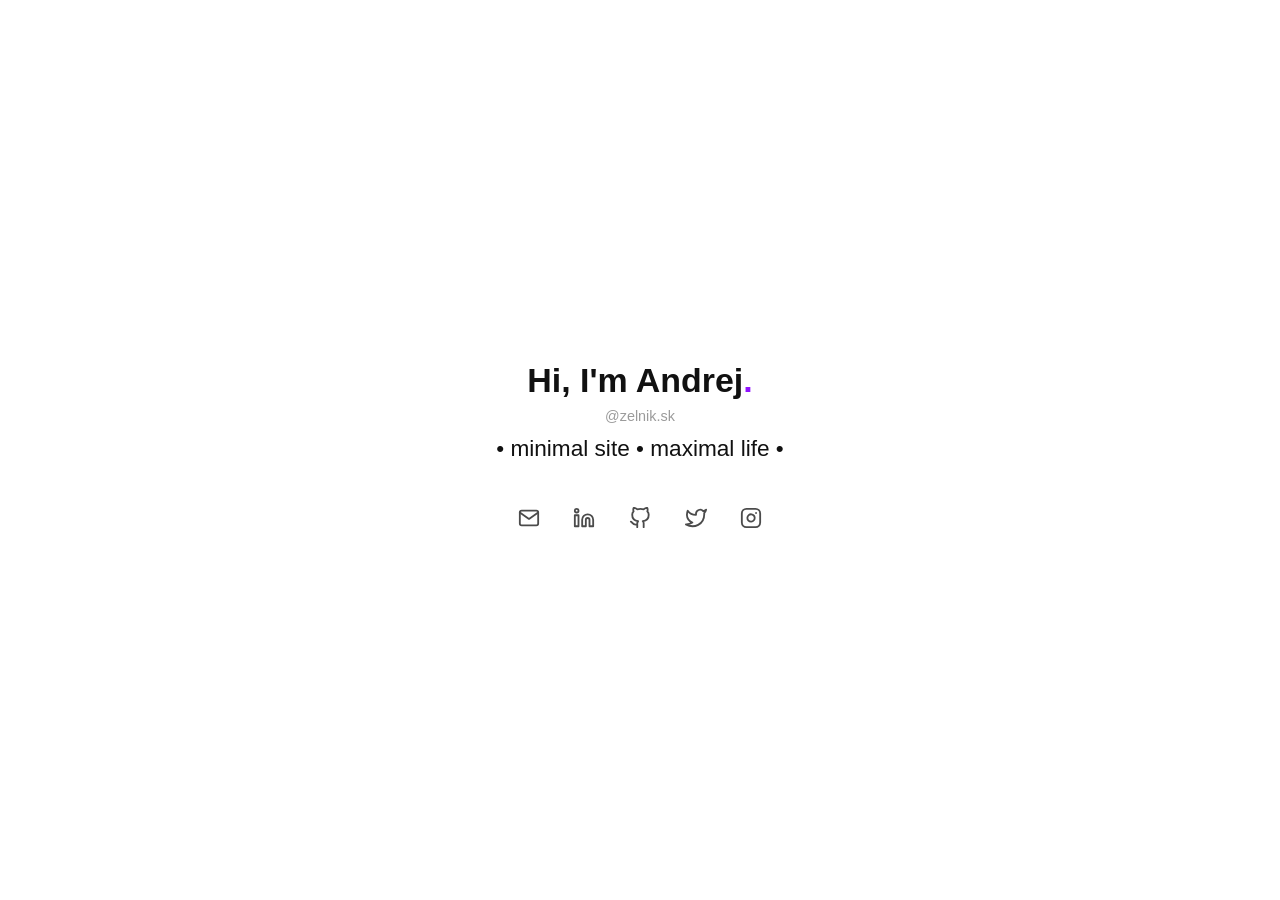
==== index.html @ dc5fff47 "Rewrite as plain HTML/CSS, deploy via GitHub Pages Replace Hugo + Azure Blob Storage setup with a si" ====
<!DOCTYPE html>
<html lang="en">
<head>
  <meta charset="UTF-8">
  <meta name="viewport" content="width=device-width, initial-scale=1.0">
  <title>andrej</title>
  <meta name="description" content="Hi, I'm Andrej — minimal site, maximal life.">
  <meta name="twitter:card" content="summary">
  <meta name="twitter:site" content="@andrej_zelnik">
  <meta name="twitter:title" content="andrej">
  <meta name="twitter:description" content="Hi, I'm Andrej — minimal site, maximal life.">
  <link rel="icon" href="/favicon.ico">
  <link rel="icon" type="image/png" sizes="32x32" href="/favicon-32x32.png">
  <link rel="icon" type="image/png" sizes="16x16" href="/favicon-16x16.png">
  <link rel="stylesheet" href="/style.css">
</head>
<body>
  <main>
    <h1>Hi, I'm Andrej<span class="dot">.</span></h1>
    <span class="handle">@zelnik.sk</span>
    <p class="subheading">• minimal site • maximal life •</p>
    <nav class="social-icons" aria-label="Social links">
      <a href="mailto:andrej@zelnik.sk" rel="me" title="Email" class="icon-link">
        <img src="/svg/email.svg" alt="Email" width="22" height="22">
      </a>
      <a href="https://www.linkedin.com/in/andrejzelnik/" rel="me noopener" title="LinkedIn" target="_blank" class="icon-link">
        <img src="/svg/linkedin.svg" alt="LinkedIn" width="22" height="22">
      </a>
      <a href="https://github.com/andrejzelnik" rel="me noopener" title="GitHub" target="_blank" class="icon-link">
        <img src="/svg/github.svg" alt="GitHub" width="22" height="22">
      </a>
      <a href="https://twitter.com/andrej_zelnik" rel="me noopener" title="Twitter" target="_blank" class="icon-link">
        <img src="/svg/twitter.svg" alt="Twitter" width="22" height="22">
      </a>
      <a href="https://instagram.com/ayozayo" rel="me noopener" title="Instagram" target="_blank" class="icon-link">
        <img src="/svg/instagram.svg" alt="Instagram" width="22" height="22">
      </a>
    </nav>
  </main>
</body>
</html>
---- style.css ----
*, *::before, *::after {
  box-sizing: border-box;
  margin: 0;
  padding: 0;
}

html {
  font-family: -apple-system, BlinkMacSystemFont, "Segoe UI", Roboto,
    Oxygen-Sans, Ubuntu, Cantarell, "Helvetica Neue", sans-serif;
  -webkit-font-smoothing: antialiased;
  font-size: 95%;
}

@media (min-width: 800px) {
  html { font-size: 100%; }
}

@media (min-width: 1400px) {
  html { font-size: 115%; }
}

body {
  background: #fff;
  color: #111;
  min-height: 100dvh;
  display: flex;
  align-items: center;
  justify-content: center;
}

main {
  text-align: center;
  padding: 2rem;
}

h1 {
  font-size: 2.121rem;
  line-height: 1.3;
}

.dot {
  color: #9013fe;
}

.handle {
  display: block;
  color: #9b9b9b;
  font-size: 0.9rem;
  margin-top: 0.4rem;
}

.subheading {
  margin-top: 0.75rem;
  font-size: 1.414rem;
}

.social-icons {
  display: flex;
  justify-content: center;
  margin-top: 2rem;
  gap: 0.5rem;
}

.icon-link {
  padding: 0.8rem;
  display: flex;
  align-items: center;
  justify-content: center;
  opacity: 0.7;
  transition: opacity 0.2s;
}

.icon-link:hover {
  opacity: 1;
}
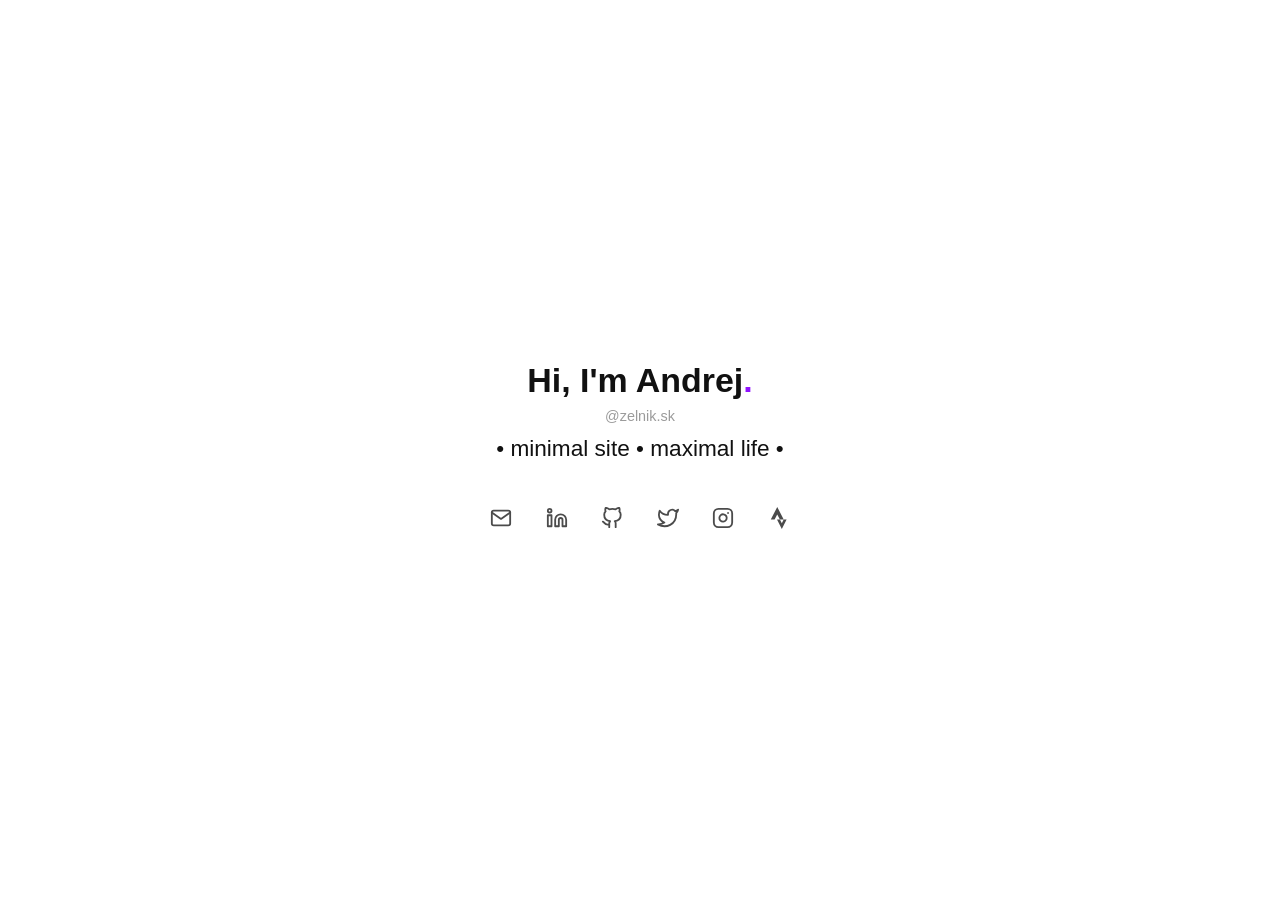
==== commit 186de20a: "Add Strava profile link and icon https://claude.ai/code/session_01NF5fztjaSPBzRvBWWw6Evm" ====
--- a/index.html
+++ b/index.html
@@ -35,6 +35,9 @@
       <a href="https://instagram.com/ayozayo" rel="me noopener" title="Instagram" target="_blank" class="icon-link">
         <img src="/svg/instagram.svg" alt="Instagram" width="22" height="22">
       </a>
+      <a href="https://www.strava.com/athletes/14282168" rel="me noopener" title="Strava" target="_blank" class="icon-link">
+        <img src="/svg/strava.svg" alt="Strava" width="22" height="22">
+      </a>
     </nav>
   </main>
 </body>
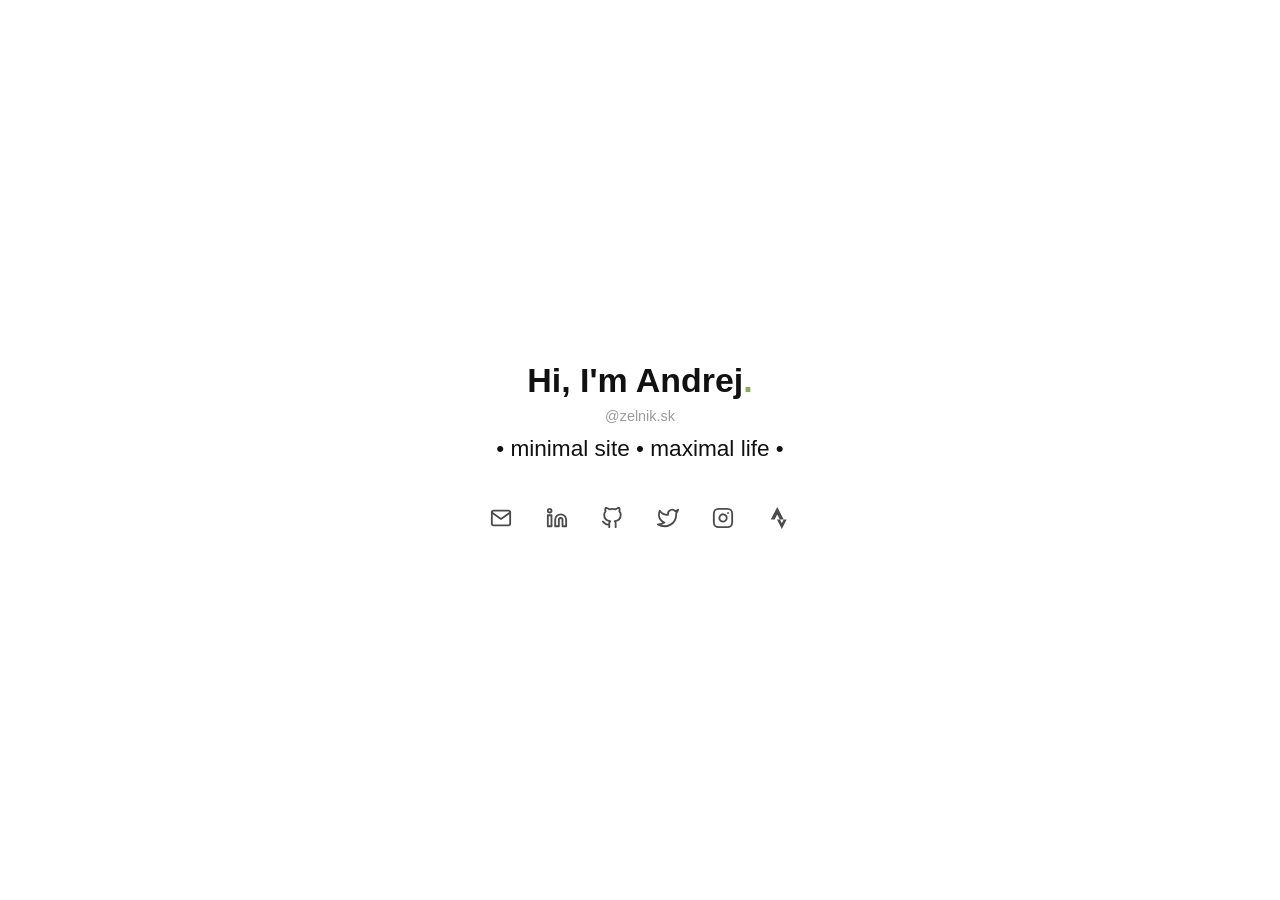
==== commit 74bd5146: "Fix broken assets by switching to relative paths Absolute paths (/style.css, /svg/*.svg) break when " ====
--- a/index.html
+++ b/index.html
@@ -9,10 +9,10 @@
   <meta name="twitter:site" content="@andrej_zelnik">
   <meta name="twitter:title" content="andrej">
   <meta name="twitter:description" content="Hi, I'm Andrej — minimal site, maximal life.">
-  <link rel="icon" href="/favicon.ico">
-  <link rel="icon" type="image/png" sizes="32x32" href="/favicon-32x32.png">
-  <link rel="icon" type="image/png" sizes="16x16" href="/favicon-16x16.png">
-  <link rel="stylesheet" href="/style.css">
+  <link rel="icon" href="favicon.ico">
+  <link rel="icon" type="image/png" sizes="32x32" href="favicon-32x32.png">
+  <link rel="icon" type="image/png" sizes="16x16" href="favicon-16x16.png">
+  <link rel="stylesheet" href="style.css">
 </head>
 <body>
   <main>
@@ -21,22 +21,22 @@
     <p class="subheading">• minimal site • maximal life •</p>
     <nav class="social-icons" aria-label="Social links">
       <a href="mailto:andrej@zelnik.sk" rel="me" title="Email" class="icon-link">
-        <img src="/svg/email.svg" alt="Email" width="22" height="22">
+        <img src="svg/email.svg" alt="Email" width="22" height="22">
       </a>
       <a href="https://www.linkedin.com/in/andrejzelnik/" rel="me noopener" title="LinkedIn" target="_blank" class="icon-link">
-        <img src="/svg/linkedin.svg" alt="LinkedIn" width="22" height="22">
+        <img src="svg/linkedin.svg" alt="LinkedIn" width="22" height="22">
       </a>
       <a href="https://github.com/andrejzelnik" rel="me noopener" title="GitHub" target="_blank" class="icon-link">
-        <img src="/svg/github.svg" alt="GitHub" width="22" height="22">
+        <img src="svg/github.svg" alt="GitHub" width="22" height="22">
       </a>
       <a href="https://twitter.com/andrej_zelnik" rel="me noopener" title="Twitter" target="_blank" class="icon-link">
-        <img src="/svg/twitter.svg" alt="Twitter" width="22" height="22">
+        <img src="svg/twitter.svg" alt="Twitter" width="22" height="22">
       </a>
       <a href="https://instagram.com/ayozayo" rel="me noopener" title="Instagram" target="_blank" class="icon-link">
-        <img src="/svg/instagram.svg" alt="Instagram" width="22" height="22">
+        <img src="svg/instagram.svg" alt="Instagram" width="22" height="22">
       </a>
       <a href="https://www.strava.com/athletes/14282168" rel="me noopener" title="Strava" target="_blank" class="icon-link">
-        <img src="/svg/strava.svg" alt="Strava" width="22" height="22">
+        <img src="svg/strava.svg" alt="Strava" width="22" height="22">
       </a>
     </nav>
   </main>
--- a/style.css
+++ b/style.css
@@ -22,7 +22,7 @@
 body {
   background: #fff;
   color: #111;
-  min-height: 100dvh;
+  min-height: 100vh;
   display: flex;
   align-items: center;
   justify-content: center;
@@ -39,7 +39,7 @@
 }
 
 .dot {
-  color: #9013fe;
+  color: #88b04b;
 }
 
 .handle {
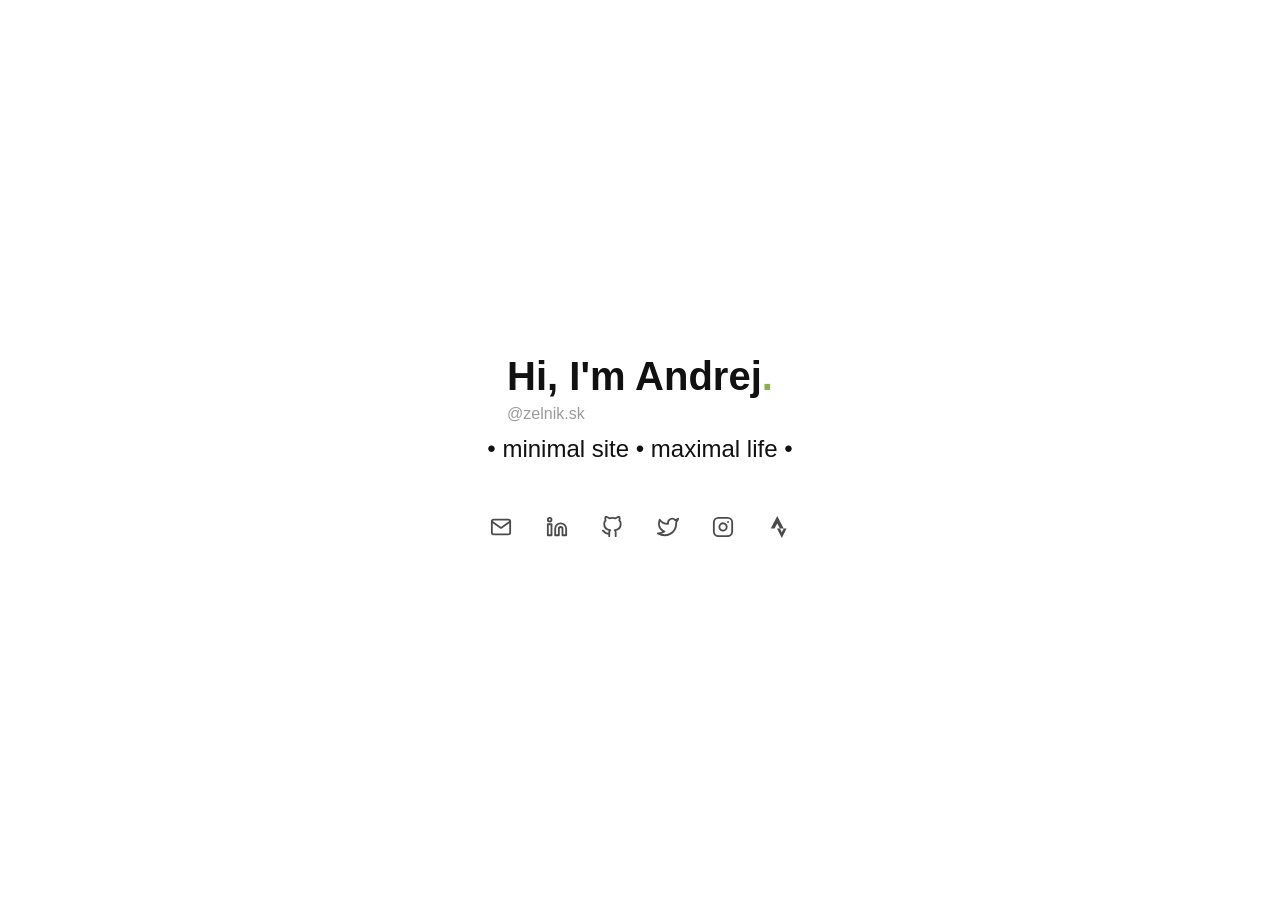
==== commit 36bbf1d4: "Fix handle alignment and subheading width - Wrap h1 and handle in .heading-group (inline-block, text" ====
--- a/index.html
+++ b/index.html
@@ -16,8 +16,10 @@
 </head>
 <body>
   <main>
-    <h1>Hi, I'm Andrej<span class="dot">.</span></h1>
-    <span class="handle">@zelnik.sk</span>
+    <div class="heading-group">
+      <h1>Hi, I'm Andrej<span class="dot">.</span></h1>
+      <span class="handle">@zelnik.sk</span>
+    </div>
     <p class="subheading">• minimal site • maximal life •</p>
     <nav class="social-icons" aria-label="Social links">
       <a href="mailto:andrej@zelnik.sk" rel="me" title="Email" class="icon-link">
--- a/style.css
+++ b/style.css
@@ -33,8 +33,13 @@
   padding: 2rem;
 }
 
+.heading-group {
+  display: inline-block;
+  text-align: left;
+}
+
 h1 {
-  font-size: 2.121rem;
+  font-size: 2.5rem;
   line-height: 1.3;
 }
 
@@ -45,19 +50,19 @@
 .handle {
   display: block;
   color: #9b9b9b;
-  font-size: 0.9rem;
-  margin-top: 0.4rem;
+  font-size: 1rem;
+  margin-top: 0.2rem;
 }
 
 .subheading {
   margin-top: 0.75rem;
-  font-size: 1.414rem;
+  font-size: 1.5rem;
 }
 
 .social-icons {
   display: flex;
   justify-content: center;
-  margin-top: 2rem;
+  margin-top: 2.5rem;
   gap: 0.5rem;
 }
 
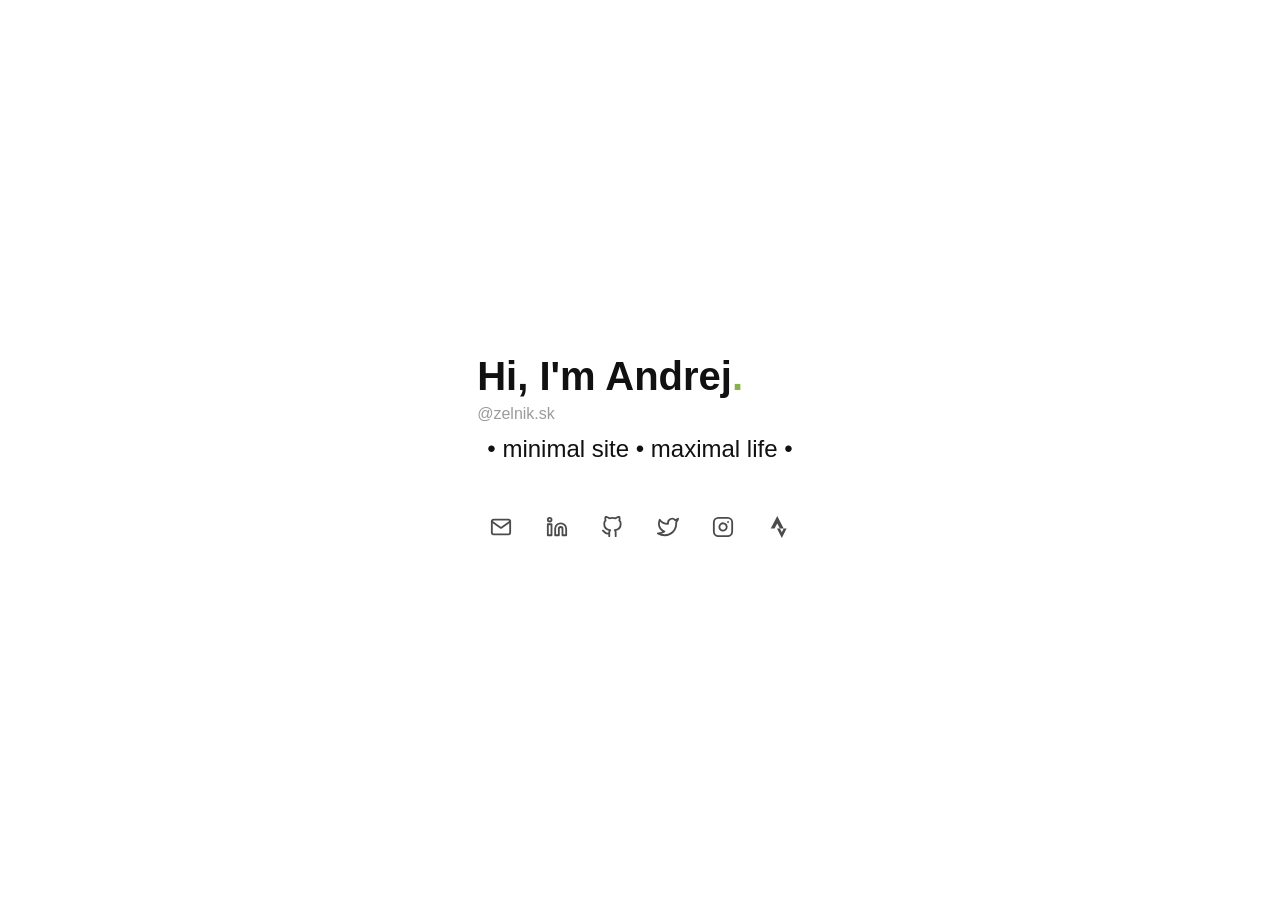
==== commit f1a1df42: "Match heading-group, subheading and social-icons to same width Wrap all three in div.content (inline" ====
--- a/index.html
+++ b/index.html
@@ -16,12 +16,13 @@
 </head>
 <body>
   <main>
-    <div class="heading-group">
-      <h1>Hi, I'm Andrej<span class="dot">.</span></h1>
-      <span class="handle">@zelnik.sk</span>
-    </div>
-    <p class="subheading">• minimal site • maximal life •</p>
-    <nav class="social-icons" aria-label="Social links">
+    <div class="content">
+      <div class="heading-group">
+        <h1>Hi, I'm Andrej<span class="dot">.</span></h1>
+        <span class="handle">@zelnik.sk</span>
+      </div>
+      <p class="subheading">• minimal site • maximal life •</p>
+      <nav class="social-icons" aria-label="Social links">
       <a href="mailto:andrej@zelnik.sk" rel="me" title="Email" class="icon-link">
         <img src="svg/email.svg" alt="Email" width="22" height="22">
       </a>
@@ -41,6 +42,7 @@
         <img src="svg/strava.svg" alt="Strava" width="22" height="22">
       </a>
     </nav>
+    </div>
   </main>
 </body>
 </html>
--- a/style.css
+++ b/style.css
@@ -33,10 +33,16 @@
   padding: 2rem;
 }
 
+.content {
+  display: inline-flex;
+  flex-direction: column;
+  align-items: stretch;
+}
+
 .heading-group {
-  display: inline-block;
   text-align: left;
 }
+
 
 h1 {
   font-size: 2.5rem;
@@ -57,6 +63,8 @@
 .subheading {
   margin-top: 0.75rem;
   font-size: 1.5rem;
+  white-space: nowrap;
+  text-align: center;
 }
 
 .social-icons {
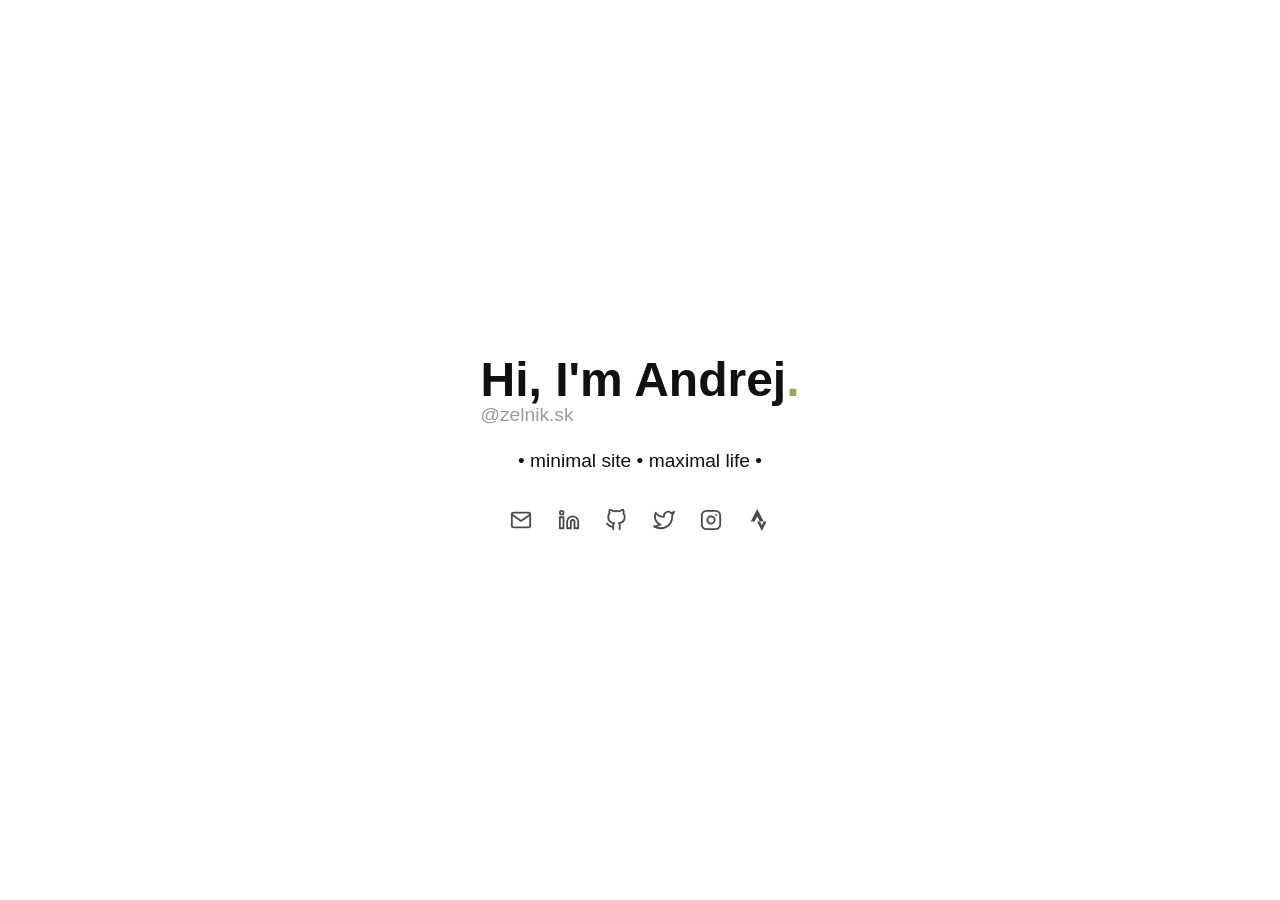
==== commit 11611812: "Security hardening - Pin all GitHub Actions to full commit SHAs - Scope permissions per-job (validat" ====
--- a/index.html
+++ b/index.html
@@ -3,6 +3,7 @@
 <head>
   <meta charset="UTF-8">
   <meta name="viewport" content="width=device-width, initial-scale=1.0">
+  <meta http-equiv="Content-Security-Policy" content="default-src 'none'; style-src 'self'; img-src 'self'; form-action 'none'; base-uri 'none';">
   <title>andrej</title>
   <meta name="description" content="Hi, I'm Andrej — minimal site, maximal life.">
   <meta name="twitter:card" content="summary">
@@ -26,19 +27,19 @@
       <a href="mailto:andrej@zelnik.sk" rel="me" title="Email" class="icon-link">
         <img src="svg/email.svg" alt="Email" width="22" height="22">
       </a>
-      <a href="https://www.linkedin.com/in/andrejzelnik/" rel="me noopener" title="LinkedIn" target="_blank" class="icon-link">
+      <a href="https://www.linkedin.com/in/andrejzelnik/" rel="me noopener noreferrer" title="LinkedIn" target="_blank" class="icon-link">
         <img src="svg/linkedin.svg" alt="LinkedIn" width="22" height="22">
       </a>
-      <a href="https://github.com/andrejzelnik" rel="me noopener" title="GitHub" target="_blank" class="icon-link">
+      <a href="https://github.com/andrejzelnik" rel="me noopener noreferrer" title="GitHub" target="_blank" class="icon-link">
         <img src="svg/github.svg" alt="GitHub" width="22" height="22">
       </a>
-      <a href="https://twitter.com/andrej_zelnik" rel="me noopener" title="Twitter" target="_blank" class="icon-link">
+      <a href="https://twitter.com/andrej_zelnik" rel="me noopener noreferrer" title="Twitter" target="_blank" class="icon-link">
         <img src="svg/twitter.svg" alt="Twitter" width="22" height="22">
       </a>
-      <a href="https://instagram.com/ayozayo" rel="me noopener" title="Instagram" target="_blank" class="icon-link">
+      <a href="https://instagram.com/ayozayo" rel="me noopener noreferrer" title="Instagram" target="_blank" class="icon-link">
         <img src="svg/instagram.svg" alt="Instagram" width="22" height="22">
       </a>
-      <a href="https://www.strava.com/athletes/14282168" rel="me noopener" title="Strava" target="_blank" class="icon-link">
+      <a href="https://www.strava.com/athletes/14282168" rel="me noopener noreferrer" title="Strava" target="_blank" class="icon-link">
         <img src="svg/strava.svg" alt="Strava" width="22" height="22">
       </a>
     </nav>
--- a/style.css
+++ b/style.css
@@ -45,8 +45,8 @@
 
 
 h1 {
-  font-size: 2.5rem;
-  line-height: 1.3;
+  font-size: 3rem;
+  line-height: 1;
 }
 
 .dot {
@@ -56,13 +56,12 @@
 .handle {
   display: block;
   color: #9b9b9b;
-  font-size: 1rem;
-  margin-top: 0.2rem;
+  font-size: 1.2rem;
 }
 
 .subheading {
-  margin-top: 0.75rem;
-  font-size: 1.5rem;
+  margin-top: 1.5rem;
+  font-size: 1.2rem;
   white-space: nowrap;
   text-align: center;
 }
@@ -70,8 +69,7 @@
 .social-icons {
   display: flex;
   justify-content: center;
-  margin-top: 2.5rem;
-  gap: 0.5rem;
+  margin-top: 1.5rem;
 }
 
 .icon-link {
